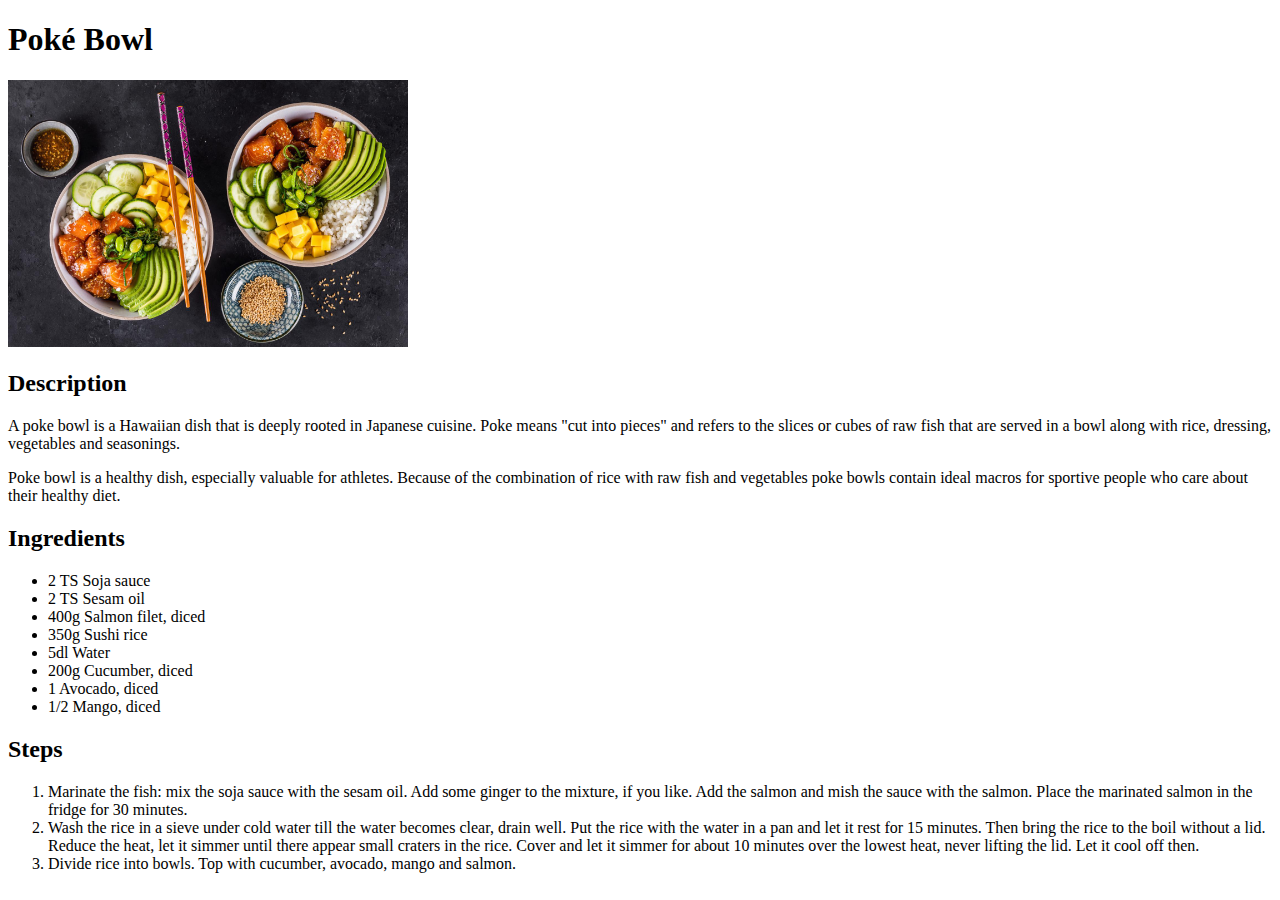
==== recipes/chicken_potatoes_beans.html @ 080e1f4d "Add two new recipe pages with identical structure to the first" ====
<!DOCTYPE html>
<html lang="en">
<head>
    <meta charset="UTF-8">
    <meta name="viewport" content="width=device-width, initial-scale=1.0">
    <title>Poké Bowl</title>
</head>
<body>
    <h1>Poké Bowl</h1>
    <img src="../img/poke_bowl.jpg" alt="An image of a dish called Poké Bowl" width="400px" height="auto">
    <h2>Description</h2>
    <p>A poke bowl is a Hawaiian dish that is deeply rooted in Japanese cuisine. Poke means "cut into pieces" and refers to the slices or cubes of raw fish that are served in a bowl along with rice, dressing, vegetables and seasonings.</p>
    <p>Poke bowl is a healthy dish, especially valuable for athletes. Because of the combination of rice with raw fish and vegetables poke bowls contain ideal macros for sportive people who care about their healthy diet.</p>
    <h2>Ingredients</h2>
    <ul>
        <li>2 TS Soja sauce</li>
        <li>2 TS Sesam oil</li>
        <li>400g Salmon filet, diced</li>
        <li>350g Sushi rice</li>
        <li>5dl Water</li>
        <li>200g Cucumber, diced</li>
        <li>1 Avocado, diced</li>
        <li>1/2 Mango, diced</li>
    </ul>
    <h2>Steps</h2>
    <ol>
        <li>Marinate the fish: mix the soja sauce with the sesam oil. Add some ginger to the mixture, if you like. Add the salmon and mish the sauce with the salmon. Place the marinated salmon in the fridge for 30 minutes.</li>
        <li>Wash the rice in a sieve under cold water till the water becomes clear, drain well. Put the rice with the water in a pan and let it rest for 15 minutes. Then bring the rice to the boil without a lid. Reduce the heat, let it simmer until there appear small craters in the rice. Cover and let it simmer for about 10 minutes over the lowest heat, never lifting the lid. Let it cool off then.</li>
        <li>Divide rice into bowls. Top with cucumber, avocado, mango and salmon.</li>
    </ol>
</body>
</html>
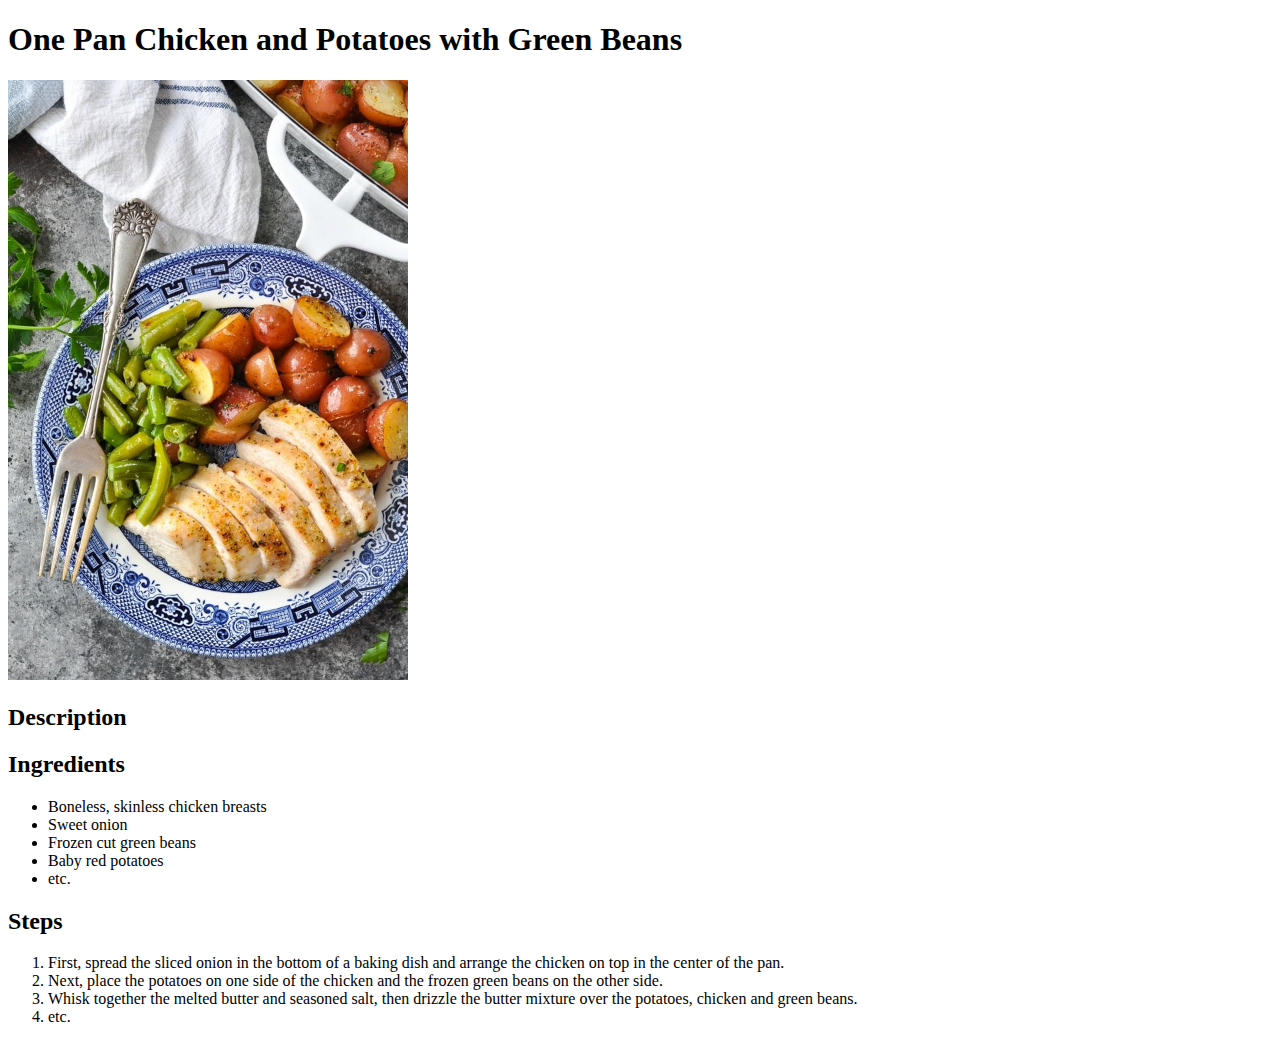
==== commit 46d9af7c: "Add an image of the chicken_potatoes_beans recipe to the img directory and fill third recipe page wi" ====
--- a/recipes/chicken_potatoes_beans.html
+++ b/recipes/chicken_potatoes_beans.html
@@ -3,30 +3,28 @@
 <head>
     <meta charset="UTF-8">
     <meta name="viewport" content="width=device-width, initial-scale=1.0">
-    <title>Poké Bowl</title>
+    <title>One Pan Chicken and Potatoes with Green Beans</title>
 </head>
 <body>
-    <h1>Poké Bowl</h1>
-    <img src="../img/poke_bowl.jpg" alt="An image of a dish called Poké Bowl" width="400px" height="auto">
+    <h1>One Pan Chicken and Potatoes with Green Beans</h1>
+    <img src="../img/chicken_potatoes_beans.jpg" alt="An image of a dish called One Pan Chicken and Potatoes with Green Beans" width="400px" height="auto">
     <h2>Description</h2>
-    <p>A poke bowl is a Hawaiian dish that is deeply rooted in Japanese cuisine. Poke means "cut into pieces" and refers to the slices or cubes of raw fish that are served in a bowl along with rice, dressing, vegetables and seasonings.</p>
-    <p>Poke bowl is a healthy dish, especially valuable for athletes. Because of the combination of rice with raw fish and vegetables poke bowls contain ideal macros for sportive people who care about their healthy diet.</p>
+    <p></p>
+    <p></p>
     <h2>Ingredients</h2>
     <ul>
-        <li>2 TS Soja sauce</li>
-        <li>2 TS Sesam oil</li>
-        <li>400g Salmon filet, diced</li>
-        <li>350g Sushi rice</li>
-        <li>5dl Water</li>
-        <li>200g Cucumber, diced</li>
-        <li>1 Avocado, diced</li>
-        <li>1/2 Mango, diced</li>
+        <li>Boneless, skinless chicken breasts</li>
+        <li>Sweet onion</li>
+        <li>Frozen cut green beans</li>
+        <li>Baby red potatoes</li>
+        <li>etc.</li>
     </ul>
     <h2>Steps</h2>
     <ol>
-        <li>Marinate the fish: mix the soja sauce with the sesam oil. Add some ginger to the mixture, if you like. Add the salmon and mish the sauce with the salmon. Place the marinated salmon in the fridge for 30 minutes.</li>
-        <li>Wash the rice in a sieve under cold water till the water becomes clear, drain well. Put the rice with the water in a pan and let it rest for 15 minutes. Then bring the rice to the boil without a lid. Reduce the heat, let it simmer until there appear small craters in the rice. Cover and let it simmer for about 10 minutes over the lowest heat, never lifting the lid. Let it cool off then.</li>
-        <li>Divide rice into bowls. Top with cucumber, avocado, mango and salmon.</li>
+        <li>First, spread the sliced onion in the bottom of a baking dish and arrange the chicken on top in the center of the pan.</li>
+        <li>Next, place the potatoes on one side of the chicken and the frozen green beans on the other side.</li>
+        <li>Whisk together the melted butter and seasoned salt, then drizzle the butter mixture over the potatoes, chicken and green beans.</li>
+        <li>etc.</li>
     </ol>
 </body>
 </html>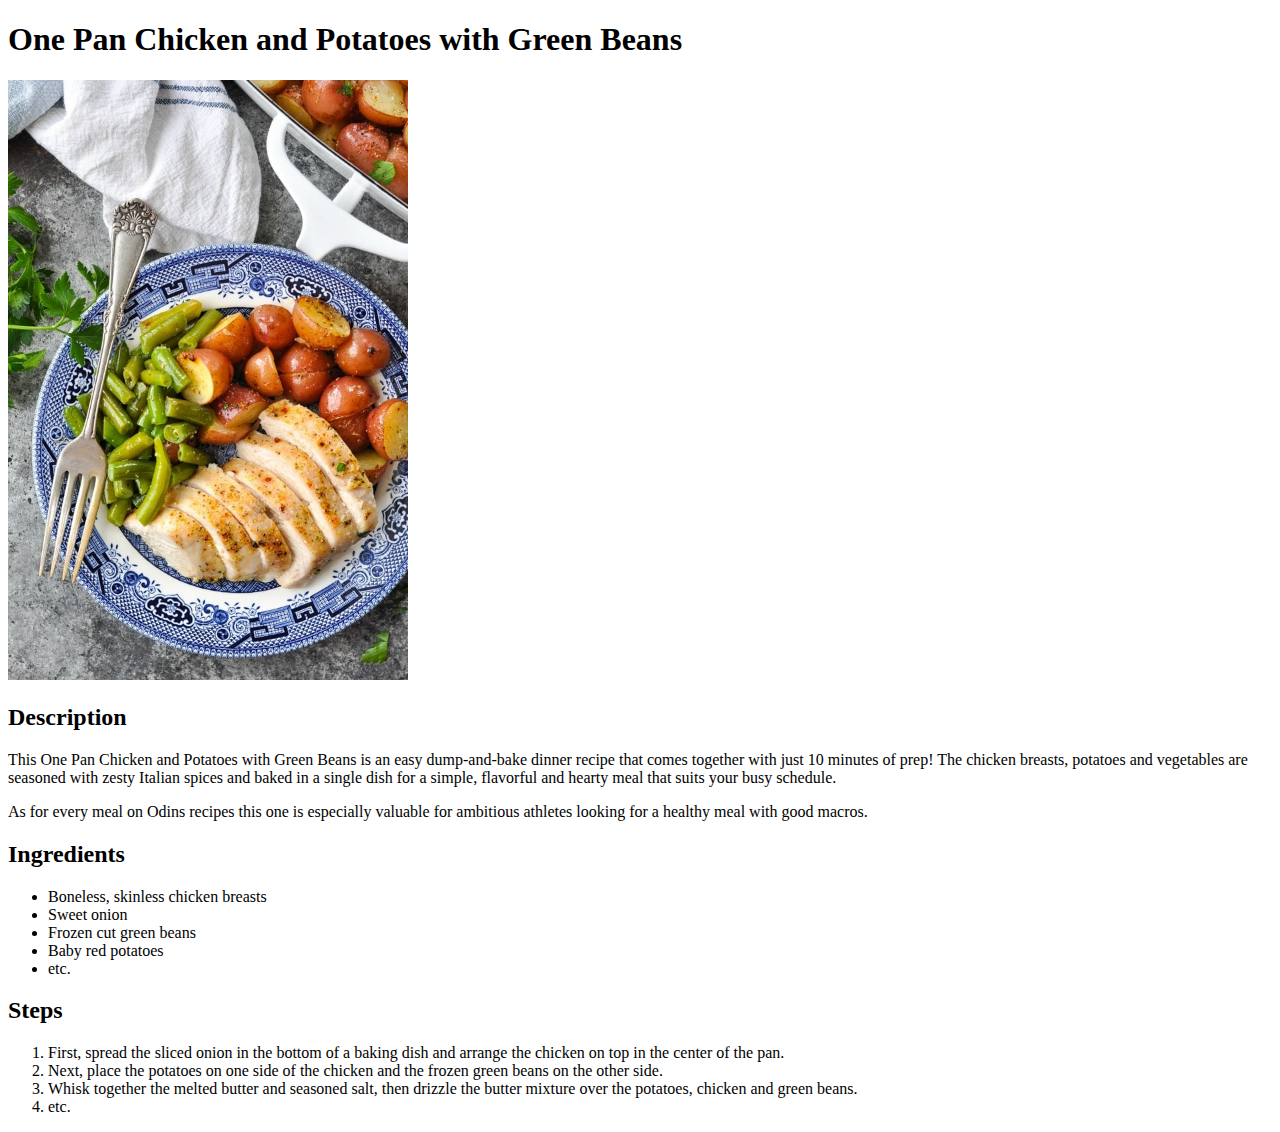
==== commit 20dad098: "Add a description to the chicken_potatoes_beans dish page" ====
--- a/recipes/chicken_potatoes_beans.html
+++ b/recipes/chicken_potatoes_beans.html
@@ -9,8 +9,8 @@
     <h1>One Pan Chicken and Potatoes with Green Beans</h1>
     <img src="../img/chicken_potatoes_beans.jpg" alt="An image of a dish called One Pan Chicken and Potatoes with Green Beans" width="400px" height="auto">
     <h2>Description</h2>
-    <p></p>
-    <p></p>
+    <p>This One Pan Chicken and Potatoes with Green Beans is an easy dump-and-bake dinner recipe that comes together with just 10 minutes of prep! The chicken breasts, potatoes and vegetables are seasoned with zesty Italian spices and baked in a single dish for a simple, flavorful and hearty meal that suits your busy schedule.</p>
+    <p>As for every meal on Odins recipes this one is especially valuable for ambitious athletes looking for a healthy meal with good macros.</p>
     <h2>Ingredients</h2>
     <ul>
         <li>Boneless, skinless chicken breasts</li>
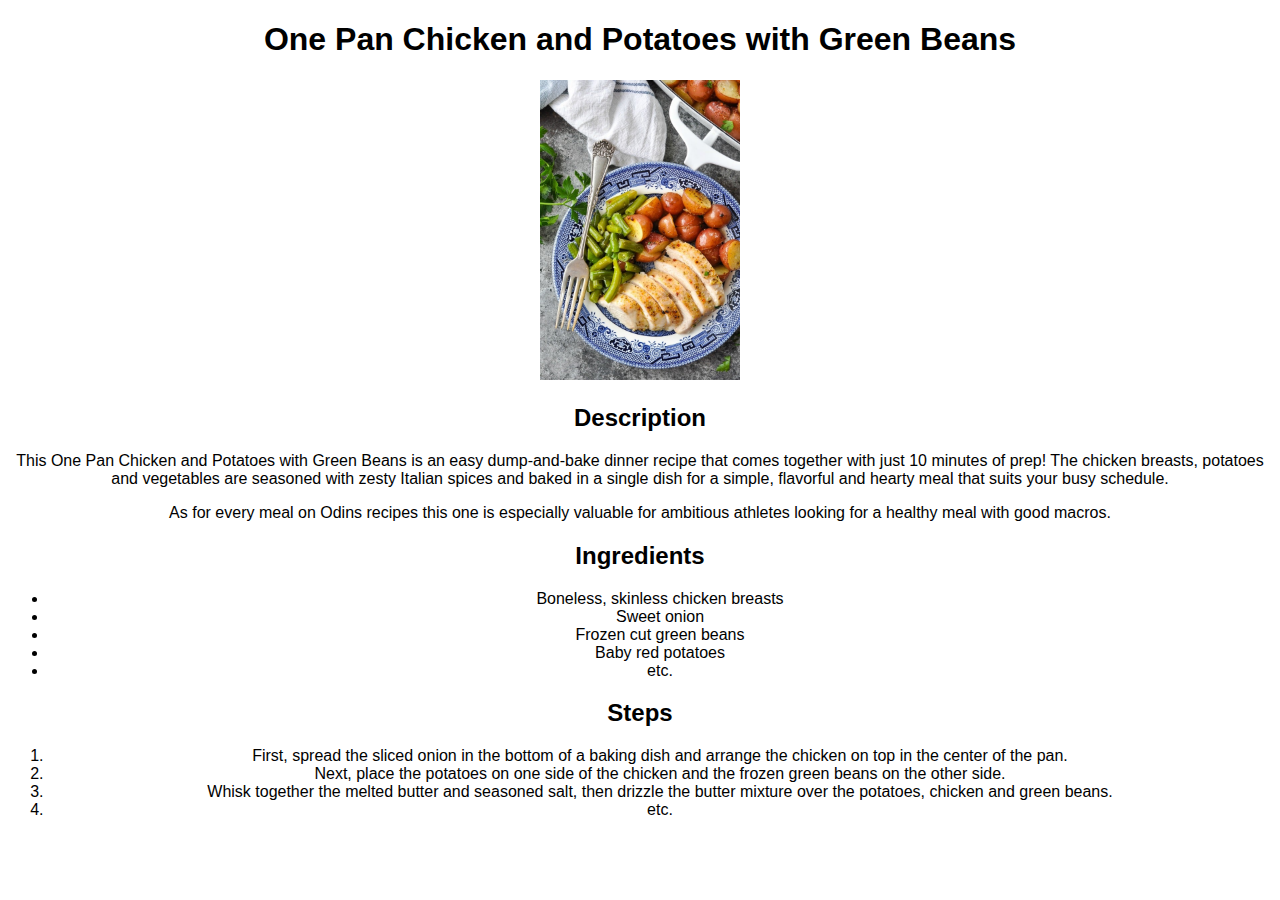
==== commit cb5455b9: "Fixed stylesheet links for recipes-pages (from ./ to ../)" ====
--- a/recipes/chicken_potatoes_beans.html
+++ b/recipes/chicken_potatoes_beans.html
@@ -3,11 +3,12 @@
 <head>
     <meta charset="UTF-8">
     <meta name="viewport" content="width=device-width, initial-scale=1.0">
+    <link rel="stylesheet" href="../style.css">
     <title>One Pan Chicken and Potatoes with Green Beans</title>
 </head>
 <body>
     <h1>One Pan Chicken and Potatoes with Green Beans</h1>
-    <img src="../img/chicken_potatoes_beans.jpg" alt="An image of a dish called One Pan Chicken and Potatoes with Green Beans" width="400px" height="auto">
+    <img src="../img/chicken_potatoes_beans.jpg" alt="An image of a dish called One Pan Chicken and Potatoes with Green Beans" width="200px" height="auto">
     <h2>Description</h2>
     <p>This One Pan Chicken and Potatoes with Green Beans is an easy dump-and-bake dinner recipe that comes together with just 10 minutes of prep! The chicken breasts, potatoes and vegetables are seasoned with zesty Italian spices and baked in a single dish for a simple, flavorful and hearty meal that suits your busy schedule.</p>
     <p>As for every meal on Odins recipes this one is especially valuable for ambitious athletes looking for a healthy meal with good macros.</p>
--- a/style.css
+++ b/style.css
@@ -0,0 +1,5 @@
+* {
+    font-family: Helvetica, "Times New Roman", sans-serif;
+    text-align: center;
+}
+
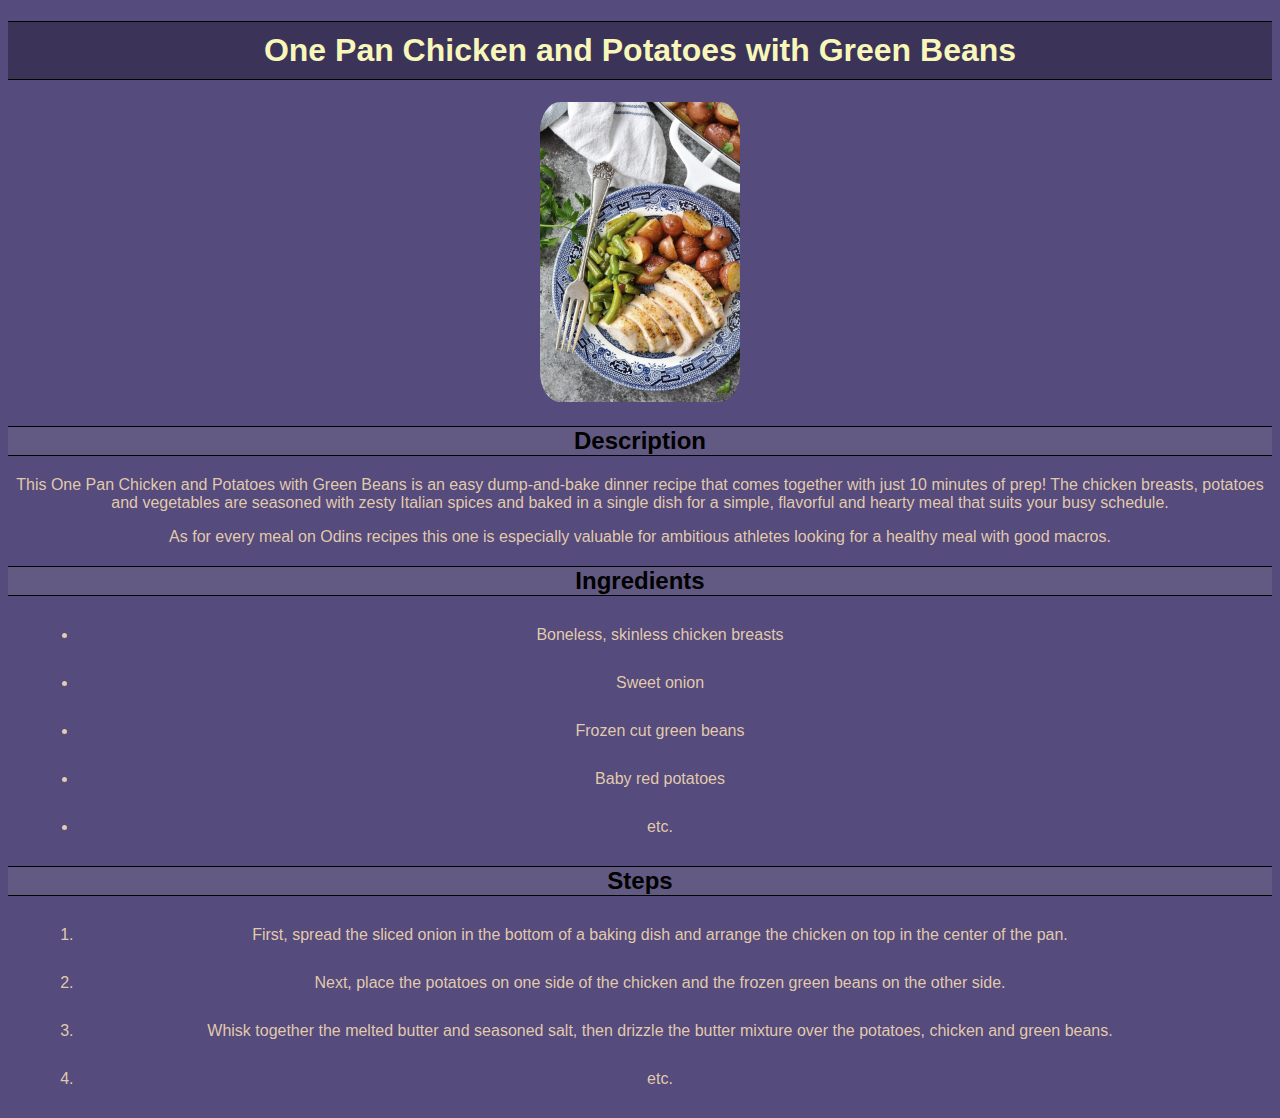
==== commit 3563d3b0: "Add some basic styleelements to the Website via style.css" ====
--- a/recipes/chicken_potatoes_beans.html
+++ b/recipes/chicken_potatoes_beans.html
@@ -14,18 +14,18 @@
     <p>As for every meal on Odins recipes this one is especially valuable for ambitious athletes looking for a healthy meal with good macros.</p>
     <h2>Ingredients</h2>
     <ul>
-        <li>Boneless, skinless chicken breasts</li>
-        <li>Sweet onion</li>
-        <li>Frozen cut green beans</li>
-        <li>Baby red potatoes</li>
-        <li>etc.</li>
+        <li class="ingredients">Boneless, skinless chicken breasts</li>
+        <li class="ingredients">Sweet onion</li>
+        <li class="ingredients">Frozen cut green beans</li>
+        <li class="ingredients">Baby red potatoes</li>
+        <li class="ingredients">etc.</li>
     </ul>
     <h2>Steps</h2>
     <ol>
-        <li>First, spread the sliced onion in the bottom of a baking dish and arrange the chicken on top in the center of the pan.</li>
-        <li>Next, place the potatoes on one side of the chicken and the frozen green beans on the other side.</li>
-        <li>Whisk together the melted butter and seasoned salt, then drizzle the butter mixture over the potatoes, chicken and green beans.</li>
-        <li>etc.</li>
+        <li class="steps">First, spread the sliced onion in the bottom of a baking dish and arrange the chicken on top in the center of the pan.</li>
+        <li class="steps">Next, place the potatoes on one side of the chicken and the frozen green beans on the other side.</li>
+        <li class="steps">Whisk together the melted butter and seasoned salt, then drizzle the butter mixture over the potatoes, chicken and green beans.</li>
+        <li class="steps">etc.</li>
     </ol>
 </body>
 </html>--- a/style.css
+++ b/style.css
@@ -1,5 +1,56 @@
 * {
-    font-family: Helvetica, "Times New Roman", sans-serif;
+    font-family: Verdana, Geneva, Tahoma, sans-serif;
     text-align: center;
 }
 
+body {
+    background-color: rgba(28, 14, 80, 0.747);
+}
+
+h1 {
+    background-color: rgba(10, 7, 19, 0.336);
+    color: rgb(248, 247, 186);
+    padding: 10px;
+    border-bottom: 1px solid black;
+    border-top: 1px solid black;
+
+}
+
+h2 {
+    background-color: rgba(107, 99, 134, 0.61);
+    border-bottom: 1px solid black;
+    border-top: 1px solid black;
+}
+
+p {
+    color: rgba(245, 222, 179, 0.884);
+}
+
+li {
+    margin: 30px;
+}
+
+.ingredients {
+    color: rgba(245, 222, 179, 0.884);
+}
+
+.steps {
+    color: rgba(245, 222, 179, 0.884);
+}
+
+a {
+    background-color: rgba(107, 99, 134, 0.61);
+    border-bottom: 1px solid black;
+    border-top: 1px solid black;
+    color: wheat;
+    padding: 10px;
+}
+
+img {
+    border-radius: 10%;
+    filter: grayscale(25%)
+}
+
+img.dog:hover{
+    transform: scaleX(-1);
+}